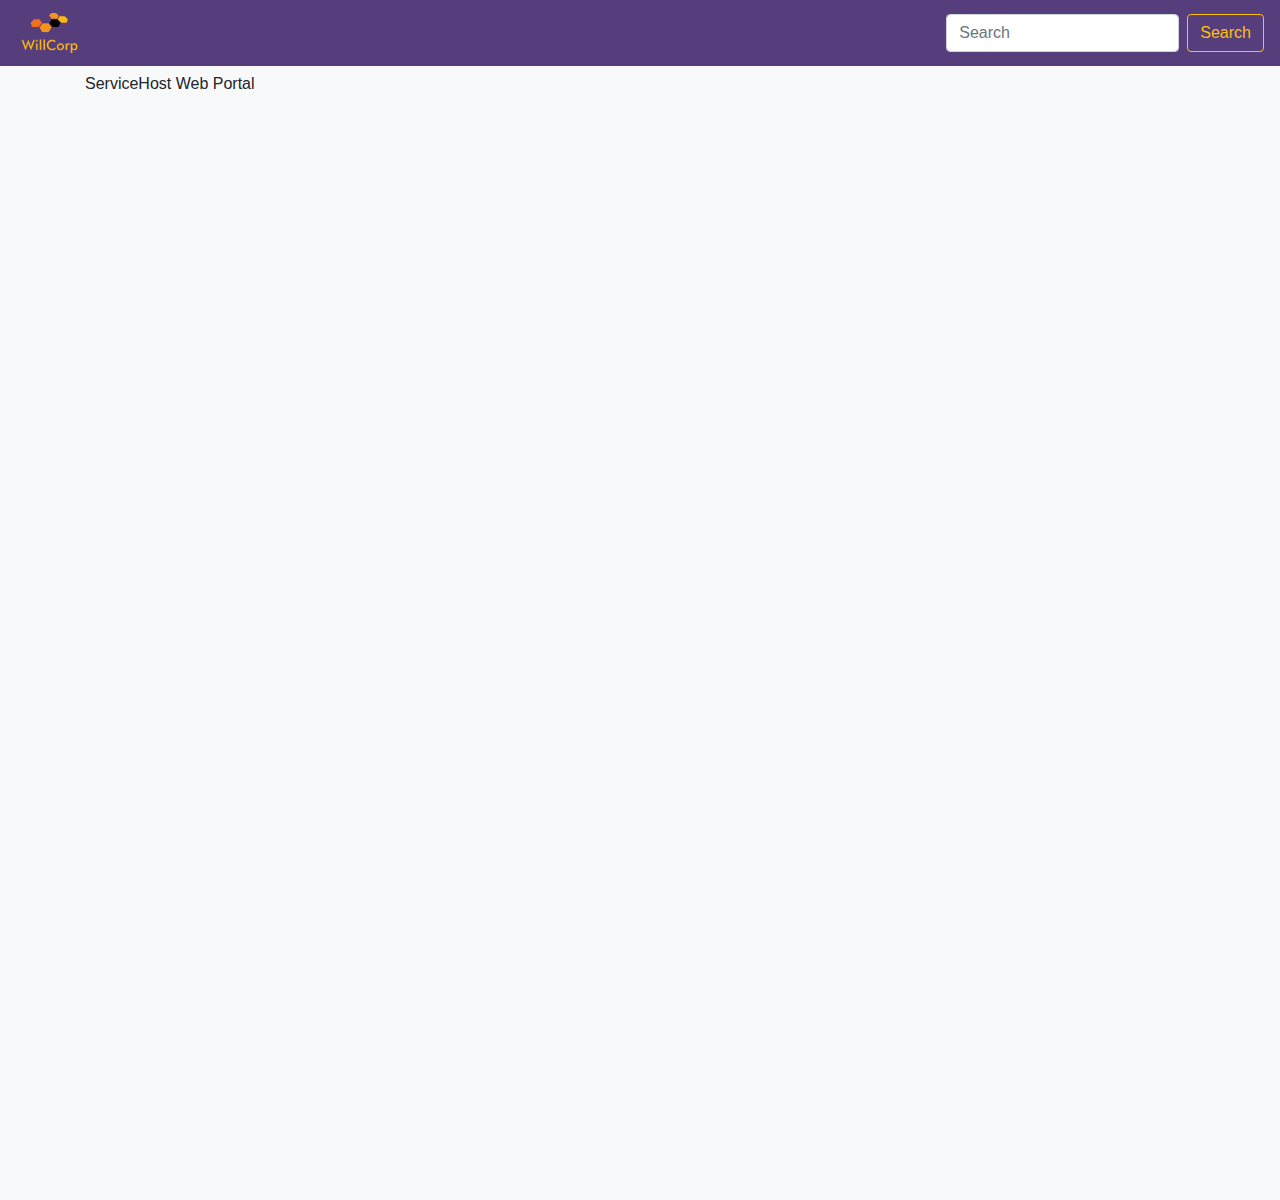
==== WillCorp.App.Web/wwwroot/index.html @ 489156d3 "created project" ====
﻿<!DOCTYPE html>

<html lang="en" xmlns="http://www.w3.org/1999/xhtml">
<head>
    <meta charset="utf-8" />
    <meta name="viewport" content="width=device-width, initial-scale=1, shrink-to-fit=no">

    <link href="bootstrap/bootstrap.min.css" rel="stylesheet" />
    <link href="bootstrap/bootstrap-grid.min.css" rel="stylesheet" />
    <link href="main.css" rel="stylesheet" />

    <title>ServiceHost Web Portal</title>
</head>
<body class="bg-light">
    <nav class="navbar navbar-expand-md fixed-top navbar-light" style="background-color: #563d7c;">
        <a class="navbar-brand" href="/">
            <img src="img/logo.png" height="40" class="d-inline-block align-top" alt="">
        </a>

        <div class="collapse navbar-collapse" id="navbarCollapse">
            <ul class="navbar-nav mr-auto"></ul>
            <form method="GET" action="/" class="form-inline mt-2 mt-md-0">
                <input id="searchTerm" name="searchTerm" class="form-control mr-sm-2" type="text" placeholder="Search" aria-label="Search">
                <button class="btn btn-outline-warning my-2 my-sm-0" type="submit">Search</button>
            </form>
        </div>
    </nav>

    <main role="main" class="container">
        ServiceHost Web Portal
    </main>

    <div class="modal fade" id="confirmModal" tabindex="-1" role="dialog" aria-labelledby="exampleModalCenterTitle" aria-hidden="true">
        <div class="modal-dialog modal-dialog-centered" role="document">
            <div class="modal-content">
                <div class="modal-header">
                    <h5 class="modal-title" id="exampleModalLongTitle">Confirm</h5>
                    <button type="button" class="close" data-dismiss="modal" aria-label="Close">
                        <span aria-hidden="true">&times;</span>
                    </button>
                </div>
                <div class="modal-body">
                    <p id="modal-text"></p>
                </div>
                <div class="modal-footer">
                    <button type="button" class="btn btn-secondary" data-dismiss="modal">Cancel</button>
                    <button type="button" class="btn" id="modal-btn-yes">Yes, I'm sure</button>
                </div>
            </div>
        </div>
    </div>

    <script type="text/javascript" src="jquery/jquery-3.3.1.min.js"></script>
    <script type="text/javascript" src="bootstrap/bootstrap.bundle.min.js"></script>
    <script src="main.js"></script>
</body>
</html>
---- WillCorp.App.Web/wwwroot/main.css ----
﻿/* Show it is fixed to the top */
body {
    min-height: 75rem;
    padding-top: 4.5rem;
}

.navbar-nav .nav-link {
    padding-right: .5rem;
    padding-left: .5rem;
    color: #cbbde2 !important;
}

.navbar-nav .nav-link.active, .navbar-nav .nav-link:hover {
    color: #fff !important;
    background-color: transparent;
}
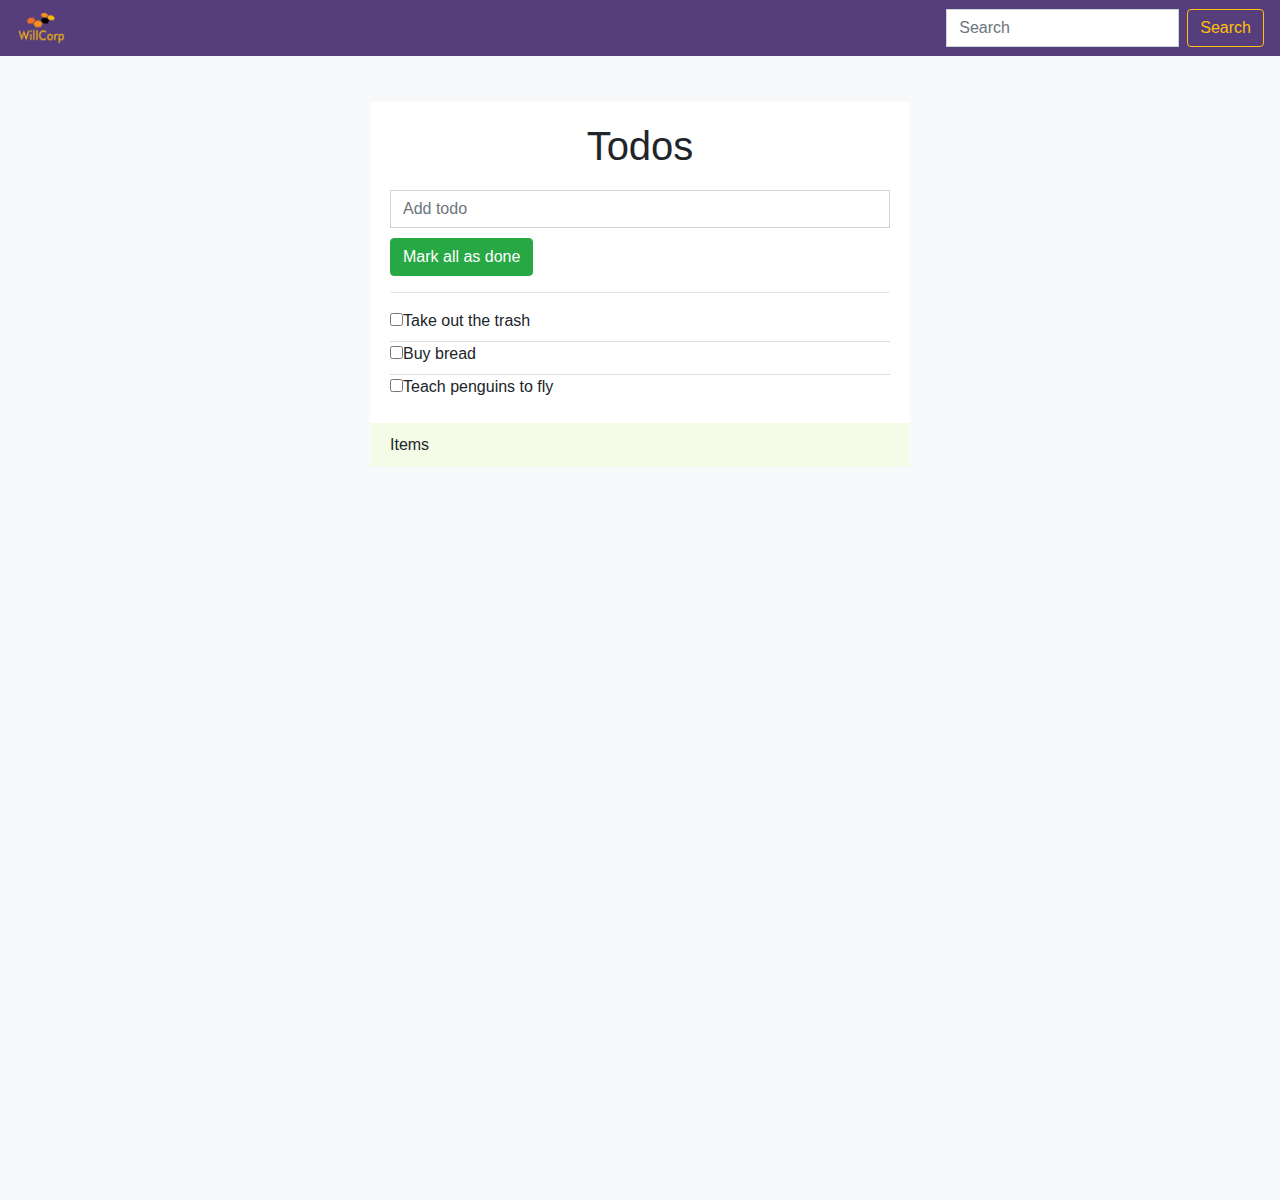
==== commit a5709db3: "Added signalr client side and refactored  web api and signalr hub. Fixed a bug in the signalr integr" ====
--- a/WillCorp.App.Web/wwwroot/index.html
+++ b/WillCorp.App.Web/wwwroot/index.html
@@ -14,7 +14,7 @@
 <body class="bg-light">
     <nav class="navbar navbar-expand-md fixed-top navbar-light" style="background-color: #563d7c;">
         <a class="navbar-brand" href="/">
-            <img src="img/logo.png" height="40" class="d-inline-block align-top" alt="">
+            <img src="img/logo.png" height="30" class="d-inline-block align-top" alt="">
         </a>
 
         <div class="collapse navbar-collapse" id="navbarCollapse">
@@ -27,31 +27,65 @@
     </nav>
 
     <main role="main" class="container">
-        ServiceHost Web Portal
-    </main>
+        <div class="row">
+            <div class="offset-md-3 col-md-6">
+                <div class="todolist not-done">
+                    <h1>Todos</h1>
+                    <input type="text" class="form-control add-todo" placeholder="Add todo">
+                    <button id="checkAll" class="btn btn-success">Mark all as done</button>
 
-    <div class="modal fade" id="confirmModal" tabindex="-1" role="dialog" aria-labelledby="exampleModalCenterTitle" aria-hidden="true">
-        <div class="modal-dialog modal-dialog-centered" role="document">
-            <div class="modal-content">
-                <div class="modal-header">
-                    <h5 class="modal-title" id="exampleModalLongTitle">Confirm</h5>
-                    <button type="button" class="close" data-dismiss="modal" aria-label="Close">
-                        <span aria-hidden="true">&times;</span>
-                    </button>
-                </div>
-                <div class="modal-body">
-                    <p id="modal-text"></p>
-                </div>
-                <div class="modal-footer">
-                    <button type="button" class="btn btn-secondary" data-dismiss="modal">Cancel</button>
-                    <button type="button" class="btn" id="modal-btn-yes">Yes, I'm sure</button>
+                    <hr>
+                    <ul id="sortable" class="list-unstyled">
+                        <li class="ui-state-default">
+                            <div class="checkbox">
+                                <label>
+                                    <input type="checkbox" value="" />Take out the trash
+                                </label>
+                            </div>
+                        </li>
+                        <li class="ui-state-default">
+                            <div class="checkbox">
+                                <label>
+                                    <input type="checkbox" value="" />Buy bread
+                                </label>
+                            </div>
+                        </li>
+                        <li class="ui-state-default">
+                            <div class="checkbox">
+                                <label>
+                                    <input type="checkbox" value="" />Teach penguins to fly
+                                </label>
+                            </div>
+                        </li>
+                    </ul>
+                    <div class="todo-footer">
+                        <strong><span class="count-todos"></span></strong> Items
+                    </div>
                 </div>
             </div>
         </div>
-    </div>
+    </main>
 
     <script type="text/javascript" src="jquery/jquery-3.3.1.min.js"></script>
     <script type="text/javascript" src="bootstrap/bootstrap.bundle.min.js"></script>
+    <script type="text/javascript" src="signalr-client/jquery.signalR-2.3.0.min.js"></script>
+    <script src="/signalr/hubs"></script>
     <script src="main.js"></script>
+    <script type="text/javascript">
+        $(function () {
+            $.connection.hub.logging = true;
+
+            var todoHub = $.connection.notificationHub;
+            todoHub.client.notify = function (todo) {
+                console.log(todo);
+            };
+
+            $.connection.hub.start().done(function () {
+                console.log("Connection Started");
+            }).fail(function (reason) {
+                console.log("SignalR connection failed: " + reason);
+            });
+        })
+    </script>
 </body>
 </html>--- a/WillCorp.App.Web/wwwroot/main.css
+++ b/WillCorp.App.Web/wwwroot/main.css
@@ -2,6 +2,7 @@
 body {
     min-height: 75rem;
     padding-top: 4.5rem;
+    background-color: #EEEEEE;
 }
 
 .navbar-nav .nav-link {
@@ -13,4 +14,51 @@
 .navbar-nav .nav-link.active, .navbar-nav .nav-link:hover {
     color: #fff !important;
     background-color: transparent;
+}
+
+
+.todolist {
+    background-color: #FFF;
+    padding: 20px 20px 10px 20px;
+    margin-top: 30px;
+}
+
+    .todolist h1 {
+        margin: 0;
+        padding-bottom: 20px;
+        text-align: center;
+    }
+
+.form-control {
+    border-radius: 0;
+}
+
+li.ui-state-default {
+    background: #fff;
+    border: none;
+    border-bottom: 1px solid #ddd;
+}
+
+    li.ui-state-default:last-child {
+        border-bottom: none;
+    }
+
+.todo-footer {
+    background-color: #F4FCE8;
+    margin: 0 -20px -10px -20px;
+    padding: 10px 20px;
+}
+
+#done-items li {
+    padding: 10px 0;
+    border-bottom: 1px solid #ddd;
+    text-decoration: line-through;
+}
+
+    #done-items li:last-child {
+        border-bottom: none;
+    }
+
+#checkAll {
+    margin-top: 10px;
 }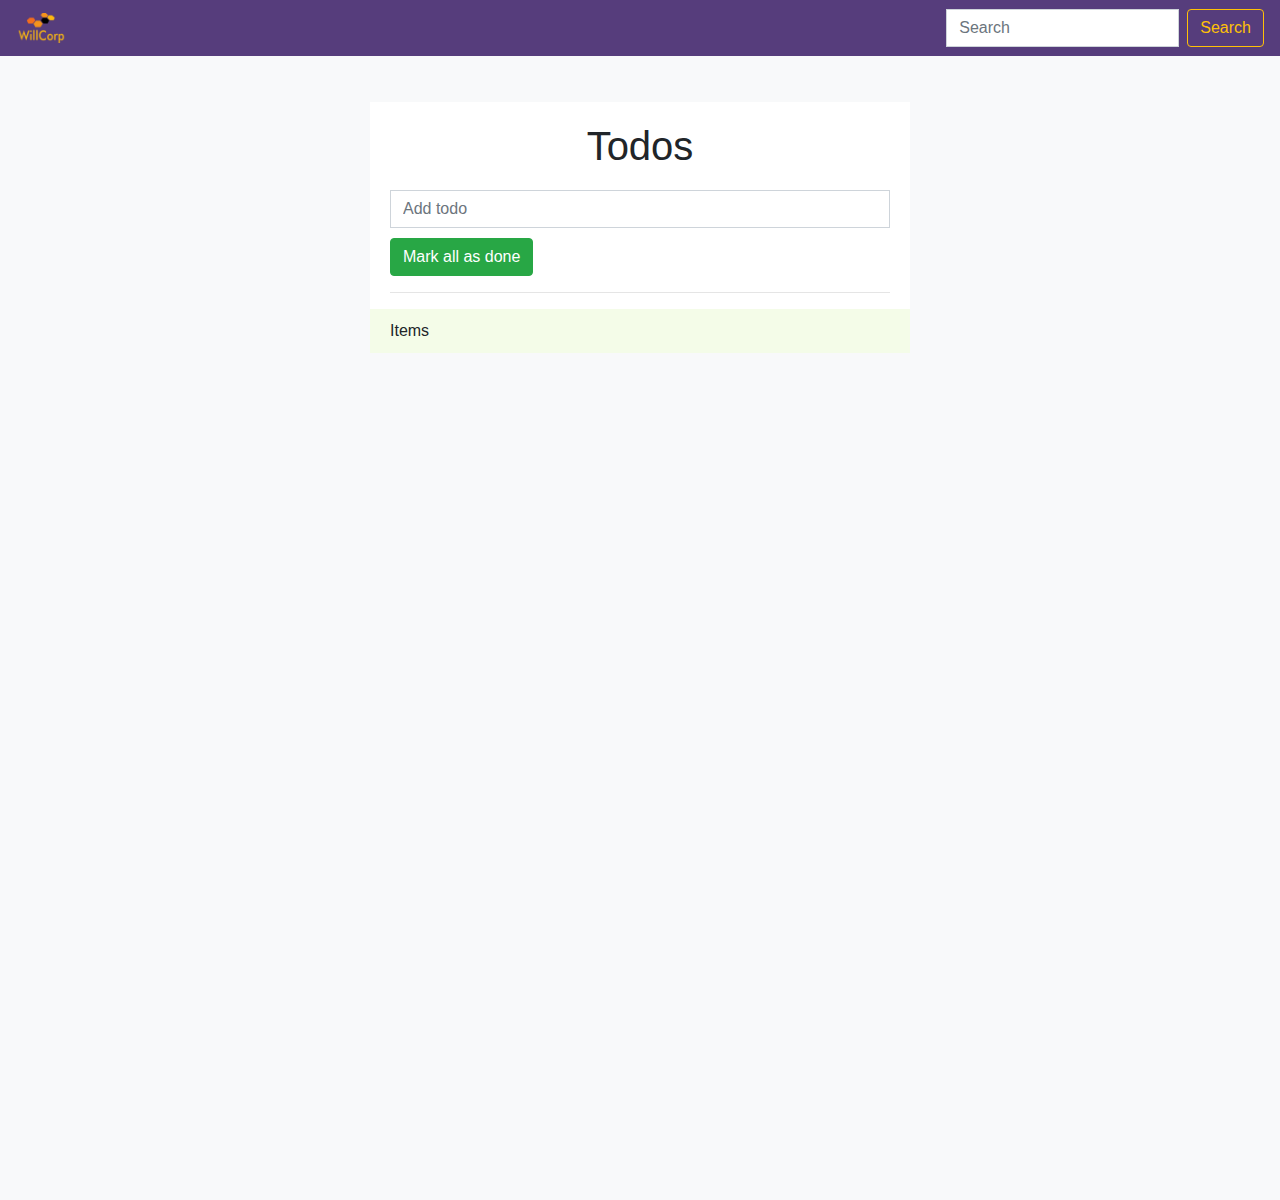
==== commit e3b52269: "Fixed bug found in  signalR and structuremap integratioin, refactored javascirpt and added model dia" ====
--- a/WillCorp.App.Web/wwwroot/index.html
+++ b/WillCorp.App.Web/wwwroot/index.html
@@ -35,29 +35,7 @@
                     <button id="checkAll" class="btn btn-success">Mark all as done</button>
 
                     <hr>
-                    <ul id="sortable" class="list-unstyled">
-                        <li class="ui-state-default">
-                            <div class="checkbox">
-                                <label>
-                                    <input type="checkbox" value="" />Take out the trash
-                                </label>
-                            </div>
-                        </li>
-                        <li class="ui-state-default">
-                            <div class="checkbox">
-                                <label>
-                                    <input type="checkbox" value="" />Buy bread
-                                </label>
-                            </div>
-                        </li>
-                        <li class="ui-state-default">
-                            <div class="checkbox">
-                                <label>
-                                    <input type="checkbox" value="" />Teach penguins to fly
-                                </label>
-                            </div>
-                        </li>
-                    </ul>
+                    <ul id="sortable" class="list-unstyled"></ul>
                     <div class="todo-footer">
                         <strong><span class="count-todos"></span></strong> Items
                     </div>
@@ -66,6 +44,26 @@
         </div>
     </main>
 
+
+    <div class="modal fade" id="modal" tabindex="-1" role="dialog" aria-labelledby="exampleModalCenterTitle" aria-hidden="true">
+        <div class="modal-dialog modal-dialog-centered" role="document">
+            <div class="modal-content">
+                <div class="modal-header">
+                    <h5 class="modal-title" id="exampleModalLongTitle">Confirm</h5>
+                    <button type="button" class="close" data-dismiss="modal" aria-label="Close">
+                        <span aria-hidden="true">&times;</span>
+                    </button>
+                </div>
+                <div class="modal-body">
+                    <p id="modal-text"></p>
+                </div>
+                <div class="modal-footer">
+                    <button type="button" class="btn btn-success" id="modal-btn-ok">Ok, Got It</button>
+                </div>
+            </div>
+        </div>
+    </div>
+
     <script type="text/javascript" src="jquery/jquery-3.3.1.min.js"></script>
     <script type="text/javascript" src="bootstrap/bootstrap.bundle.min.js"></script>
     <script type="text/javascript" src="signalr-client/jquery.signalR-2.3.0.min.js"></script>
@@ -73,18 +71,93 @@
     <script src="main.js"></script>
     <script type="text/javascript">
         $(function () {
-            $.connection.hub.logging = true;
 
             var todoHub = $.connection.notificationHub;
-            todoHub.client.notify = function (todo) {
-                console.log(todo);
+            todoHub.client.addTodo = function (todo) {
+                createTodo(todo);
+                countTodos();
+            };
+            todoHub.client.markAsDone = function (todoId, completed) {
+                $("#" + todoId).prop("checked", completed);
+                countTodos();
+            };
+            todoHub.client.notifyUser = function (message) {
+                modalDialog.show(message);
             };
 
+            $.connection.hub.logging = true;
             $.connection.hub.start().done(function () {
-                console.log("Connection Started");
+
+                $.getJSON("api/todos").done(function (resp) {
+                    if (resp.errorMessages.length != 0) {
+                        alert("Unexpected error occured");
+                        return;
+                    }
+
+                    var items = resp.result;
+
+                    for (var i = 0; i < items.length; i++) {
+                        var todo = items[i];
+                        createTodo(todo);
+                    }
+
+                    countTodos();
+                });
+
             }).fail(function (reason) {
                 console.log("SignalR connection failed: " + reason);
             });
+
+            //create todo
+            $('.add-todo').on('keypress', function (e) {
+                e.preventDefault;
+
+                if (e.which == 13) {
+                    if ($(this).val() != '') {
+                        var text = $(this).val();
+
+                        $.post("api/todos", { "": text }, function (resp) {
+                            if (resp.errorMessages.length != 0) {
+                                modalDialog.show("Unexpected error occured");
+                                return;
+                            }
+                        }).always(function () {
+                            $(this).val('');
+                        });
+
+                    } else {
+                        // some validation
+                        alert("Enter todo description")
+                    }
+                }
+            });
+
+            // toggle done
+            $('.todolist').on('change', '#sortable li input[type="checkbox"]', function () {
+                var completed = $(this).prop('checked');
+                var id = $(this).prop('id');
+
+                var data = { id: id, completed: completed };
+                todoHub.server.markAsDone(data);
+            });
+
+            // all done btn
+            $("#checkAll").click(function () {
+
+            });
+
+            // count tasks
+            function countTodos() {
+                var count = $("#sortable li").length;
+                $('.count-todos').html(count);
+            }
+
+            //create task
+            function createTodo(todo) {
+                var markup = '<li class="ui-state-default"><div class="checkbox"><label><input type="checkbox" value="" id="' + todo.id + '" ' + (todo.isCompleted ? 'checked' : '')+ '  />' + todo.description + '</label></div></li>';
+                $('#sortable').append(markup);
+            }
+
         })
     </script>
 </body>
